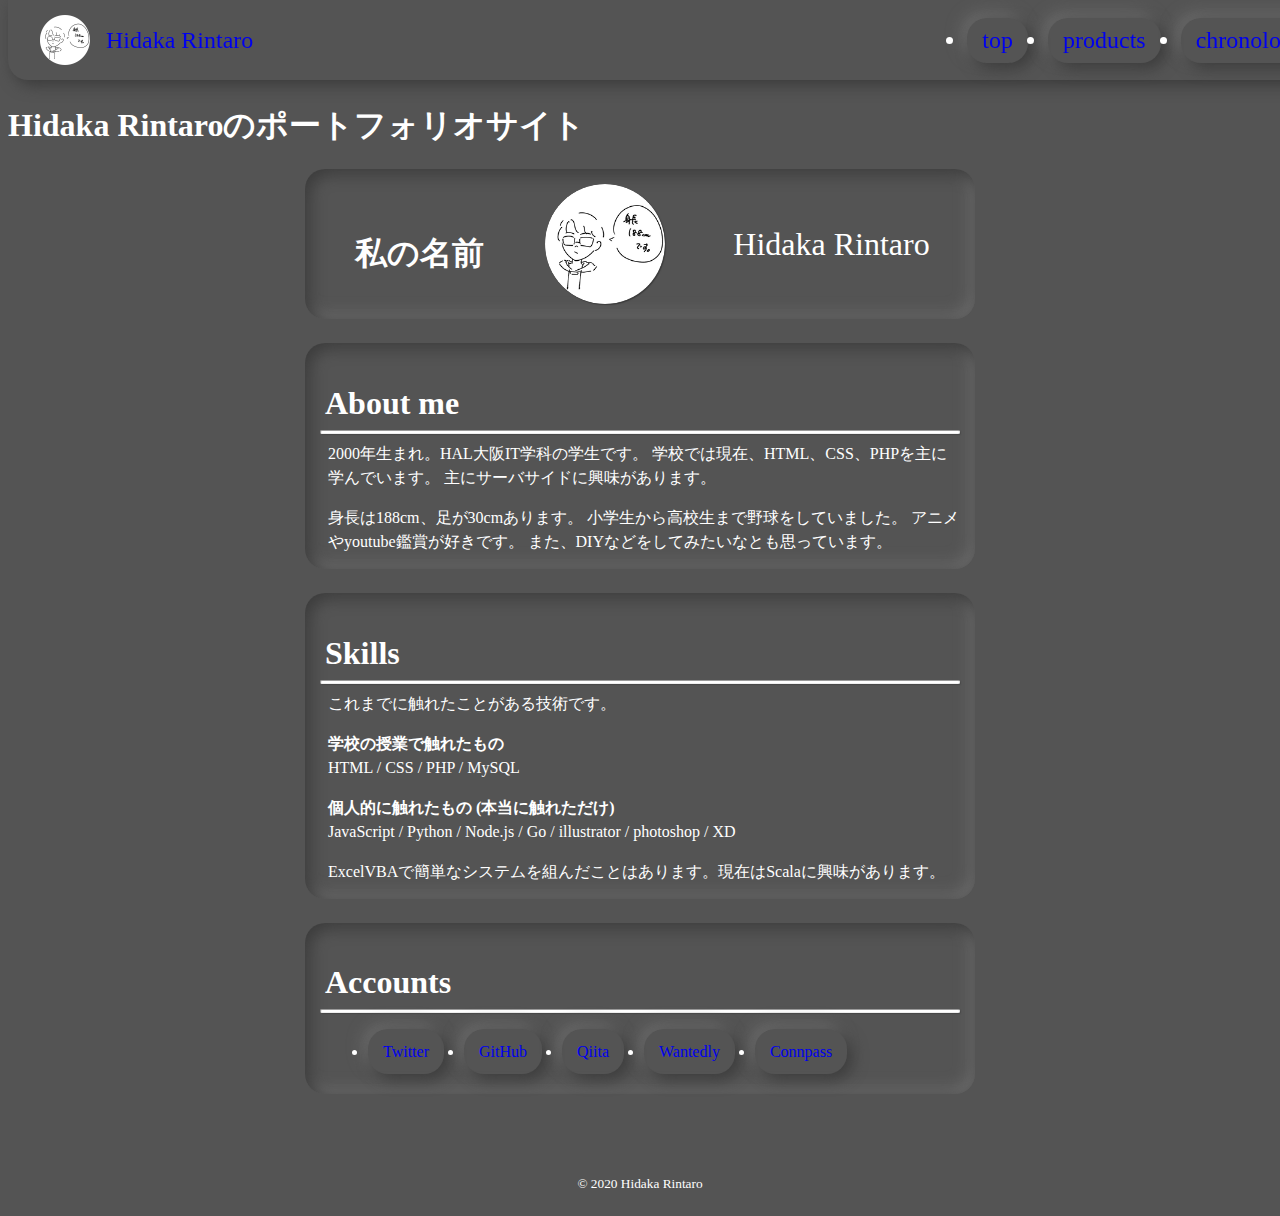
==== index.html @ 5874dc57 "index.htmlとstyle.css(レスポンシブ未対応)の実装" ====
<!DOCTYPE html>
<html lang="ja">

<head>
  <meta charset="UTF-8">
  <meta name="viewport" content="width=device-width, initial-scale=1.0">
  

  <title>Hidaka Rintaroのポートフォリオサイト</title>

  <link href="https://fonts.googleapis.com/css?family=M+PLUS+Rounded+1c" rel="stylesheet">
  <link rel="stylesheet" href="./css/reset.css">
  <link rel="stylesheet" href="./css/style.css">
</head>

<body>
  <header>
    <p id="h_logo">
      <a href="./index.html">
        <img src="./img/logo.png" alt="HidakaRintaroのロゴ">
        <span>Hidaka Rintaro</span>
      </a>
    </p>
    <nav>
      <ul>
        <li><a class="btn" href="./index.html">top</a></li>
        <li><a class="btn" href="./products.php">products</a></li>
        <li><a class="btn" href="./chronology.php">chronology</a></li>
      </ul>
    </nav>
  </header>

  <main>
    <h1 class="none">Hidaka Rintaroのポートフォリオサイト</h1>
    <article id="name">
      <h2 class="none">私の名前</h2>
      <img src="./img/logo.png" alt="HidakaRintaroのロゴ">
      <p>Hidaka Rintaro</p>
    </article><!-- /#name -->

    <article id="about" class="content">
      <h2>About me</h2>
      <hr>
      <p>
        2000年生まれ。HAL大阪IT学科の学生です。
        学校では現在、HTML、CSS、PHPを主に学んでいます。
        主にサーバサイドに興味があります。
      </p>
      <p>
        身長は188cm、足が30cmあります。
        小学生から高校生まで野球をしていました。
        アニメやyoutube鑑賞が好きです。
        また、DIYなどをしてみたいなとも思っています。
      </p>
    </article><!-- /#about -->

    <article id="skills" class="content">
      <h2>Skills</h2>
      <hr>
      <p>これまでに触れたことがある技術です。</p>
      <p><span class="subhead">学校の授業で触れたもの</span><br>HTML / CSS / PHP / MySQL</p>
      <p><span class="subhead">個人的に触れたもの (本当に触れただけ)</span><br>JavaScript / Python / Node.js / Go / illustrator / photoshop / XD</p>
      <p>ExcelVBAで簡単なシステムを組んだことはあります。現在はScalaに興味があります。</p>
    </article><!-- /#skills -->

    <article id="accounts" class="content">
      <h2>Accounts</h2>
      <hr>
      <ul>
        <li>
          <a class="btn" href="https://twitter.com/HidakaRintaro" target="_blank">Twitter</a>
        </li>
        <li>
          <a class="btn" href="https://github.com/HidakaRintaro" target="_blank">GitHub</a>
        </li>
        <li>
          <a class="btn" href="https://qiita.com/HidakaRintaro" target="_blank">Qiita</a>
        </li>
        <li>
          <a class="btn" href="https://www.wantedly.com/users/122293919" target="_blank">Wantedly</a>
        </li>
        <li>
          <a class="btn" href="https://connpass.com/user/RiNTaRo_/" target="_blank">Connpass</a>
        </li>
      </ul>
    </article><!-- /#accounts -->

  </main>

  <footer>
    <p><small>&copy; 2020 Hidaka Rintaro</small></p>
  </footer>

</body>
</html>
---- css/style.css ----
@charset "UTF-8";

/*
  0.root

  1.全体に対するCSS
    1.0 body
    1.1 h2
    1.2 アンカータグ
    1.3 class名がbtnのアンカータグ
    1.4 hr
  
  2.header
    2.0 #h_logo
    2.1 nav

  3.main
    3.0 #name
    3.1 #about
    3.2 #skills
    3.3 #accounts
    
    4.footer
    
    */

:root {
  --main-bg: #545454;
  --sub-bg: #5A5A5A;
  --shadow-dark: #3b3b3b;
  --shadow-bright: #6d6d6d;
  --font-color: #ffffff;
  --text-shadow: #484848;
  --color-white: #ffffff;
  --ruler: 16px;
  --content-width: 640px;
  --radius-size: 20px;
}

body {
  background-color: var(--main-bg);
  color: var(--font-color);
}

h2 {
  font-size: calc(var(--ruler) * 2);
  margin-bottom: 8px;
  padding-left: 5px;
}

a {
  display: block;
  text-decoration: none;
}

a[class="btn"] {
  line-height: 45px;
  padding: 0 15px;
  border-radius: var(--radius-size);
  box-shadow: 5px 5px 15px var(--shadow-dark), -5px -5px 15px var(--shadow-bright);
}

a[class="btn"]:hover {
  box-shadow: 2px 2px 5px var(--shadow-dark), -2px -2px 5px var(--shadow-bright);
}

a[class="btn"]:active {
  box-shadow: inset 1px 1px 2px var(--shadow-dark), inset -1px -1px 2px var(--shadow-bright);
}

hr {
  background-color: #ffffff;
  height: 2px;
  margin-bottom: 8px;
  border-radius: 2px;
  box-shadow: 1px 1px 1px var(--text-shadow);
}

header {
  background-color: var(--main-bg);
  position: fixed;
  top: 0;
  width: 100%;
  height: calc(var(--ruler) * 5);
  padding: 0 calc(var(--ruler) * 2);
  border-radius: 0 0 var(--radius-size) var(--radius-size);
  box-shadow: 5px 5px 15px var(--shadow-dark);
  display: flex;
  justify-content: space-between;
  align-items: center;
  z-index: 999;
}

header p a {
  display: flex;
  align-items: center;
  line-height: 50px;
}

header p img {
  width: 50px;
  height: 50px;
}

header p span {
  display: block;
  font-size: calc(var(--ruler) * 1.5);
  margin-left: var(--ruler);
}

header nav ul {
  display: flex;
  font-size: calc(var(--ruler) * 1.5);
}

header li:not(:last-child) {
  margin-right: 20px;
}

main {
  margin-top: calc(var(--ruler) * 1.5 + 80px);
  margin-bottom: calc(var(--ruler) * 5);
}

main article {
  max-width: var(--content-width);
  width: 90%;
  margin: 0 auto calc(var(--ruler) * 1.5);
  padding: 15px;
  box-shadow: inset 5px 5px 15px var(--shadow-dark), inset -5px -5px 15px var(--shadow-bright);
  border-radius: var(--radius-size);
}

main article > p {
  margin: 0 0 var(--ruler) 8px;
  line-height: calc(var(--ruler) * 1.5);
}

main article p:last-child {
  margin-bottom: 0;
}

#name {
  display: flex;
  justify-content: space-around;
  align-items: center;
}

#name img {
  width: 120px;
  height: 120px;
  border-radius: 60px;
  box-shadow: 1px 1px 1px var(--shadow-dark);
}

#name p {
  font-size: calc(var(--ruler) * 2);
}

#skills .subhead {
  font-weight: bold;
}

#accounts {
  padding-bottom: 0;
}

#accounts ul {
  display: flex;
  flex-wrap: wrap;
  margin-left: 8px;
}

#accounts li {
  margin: 0 20px 20px 0;
}

footer {
  margin-bottom: calc(var(--ruler) * 1.5);
  text-align: center;
}

footer p {
  font-size: var(--ruler);
}
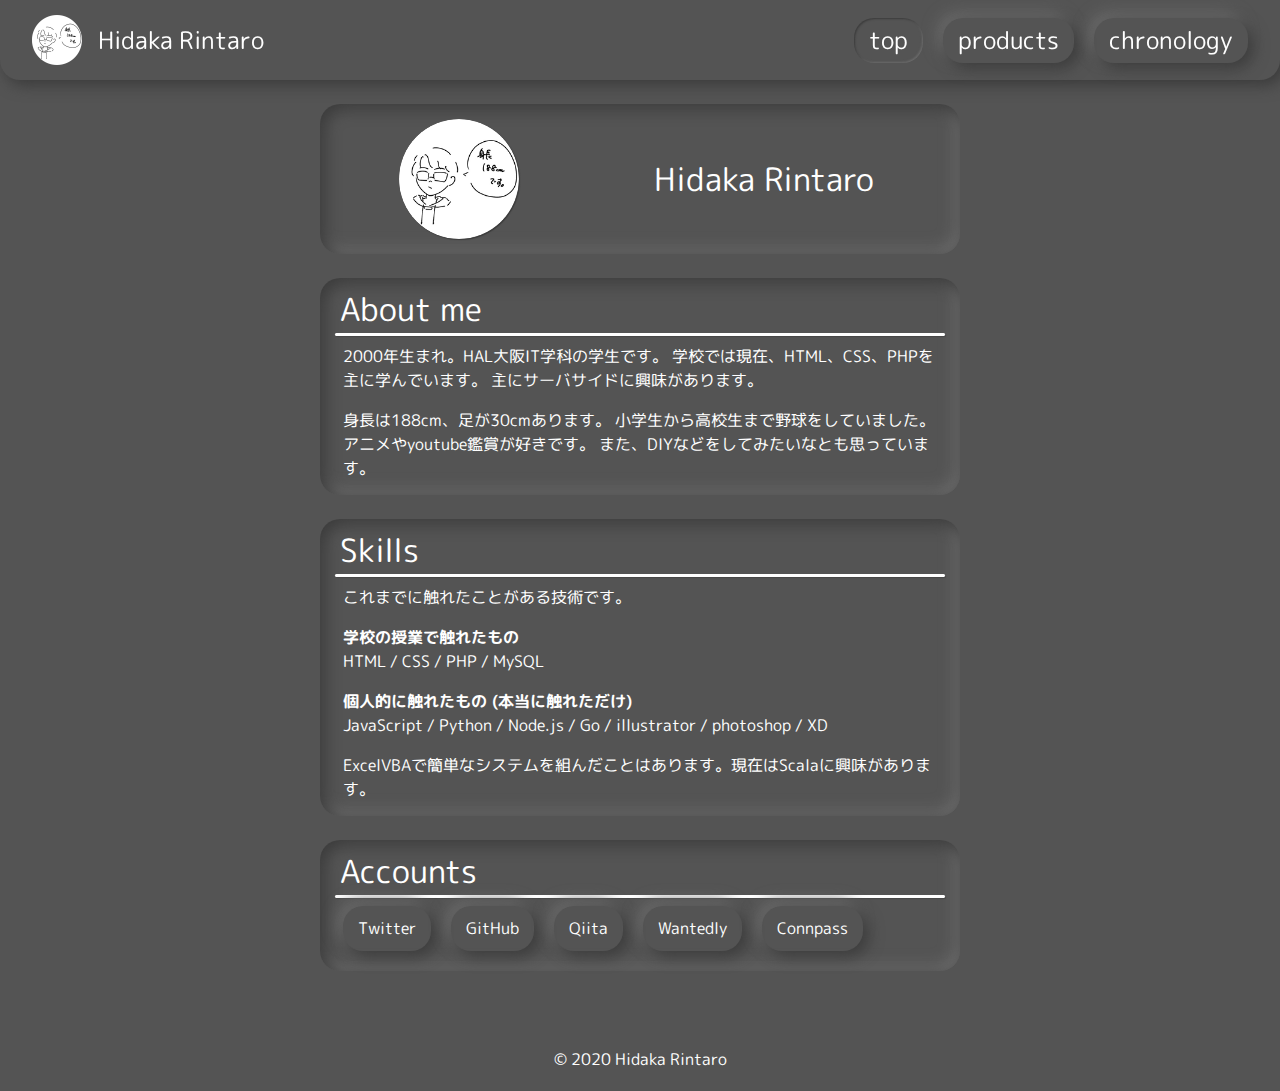
==== commit e33ed990: "htmlのクラス名のい一部変更とcssの一部変更と追加" ====
--- a/index.html
+++ b/index.html
@@ -23,9 +23,9 @@
     </p>
     <nav>
       <ul>
-        <li><a class="btn" href="./index.html">top</a></li>
-        <li><a class="btn" href="./products.php">products</a></li>
-        <li><a class="btn" href="./chronology.php">chronology</a></li>
+        <li><a class="btn now" href="./index.html">top</a></li>
+        <li><a class="btn" href="./products.html">products</a></li>
+        <li><a class="btn" href="./chronology.html">chronology</a></li>
       </ul>
     </nav>
   </header>
--- a/css/style.css
+++ b/css/style.css
@@ -53,7 +53,7 @@
   text-decoration: none;
 }
 
-a[class="btn"] {
+a[class*="btn"] {
   line-height: 45px;
   padding: 0 15px;
   border-radius: var(--radius-size);
@@ -65,6 +65,10 @@
 }
 
 a[class="btn"]:active {
+  box-shadow: inset 1px 1px 2px var(--shadow-dark), inset -1px -1px 2px var(--shadow-bright);
+}
+
+a[class$="now"] {
   box-shadow: inset 1px 1px 2px var(--shadow-dark), inset -1px -1px 2px var(--shadow-bright);
 }
 
@@ -132,7 +136,8 @@
 }
 
 main article > p {
-  margin: 0 0 var(--ruler) 8px;
+  margin-bottom: var(--ruler);
+  padding: 0 8px;
   line-height: calc(var(--ruler) * 1.5);
 }
 
